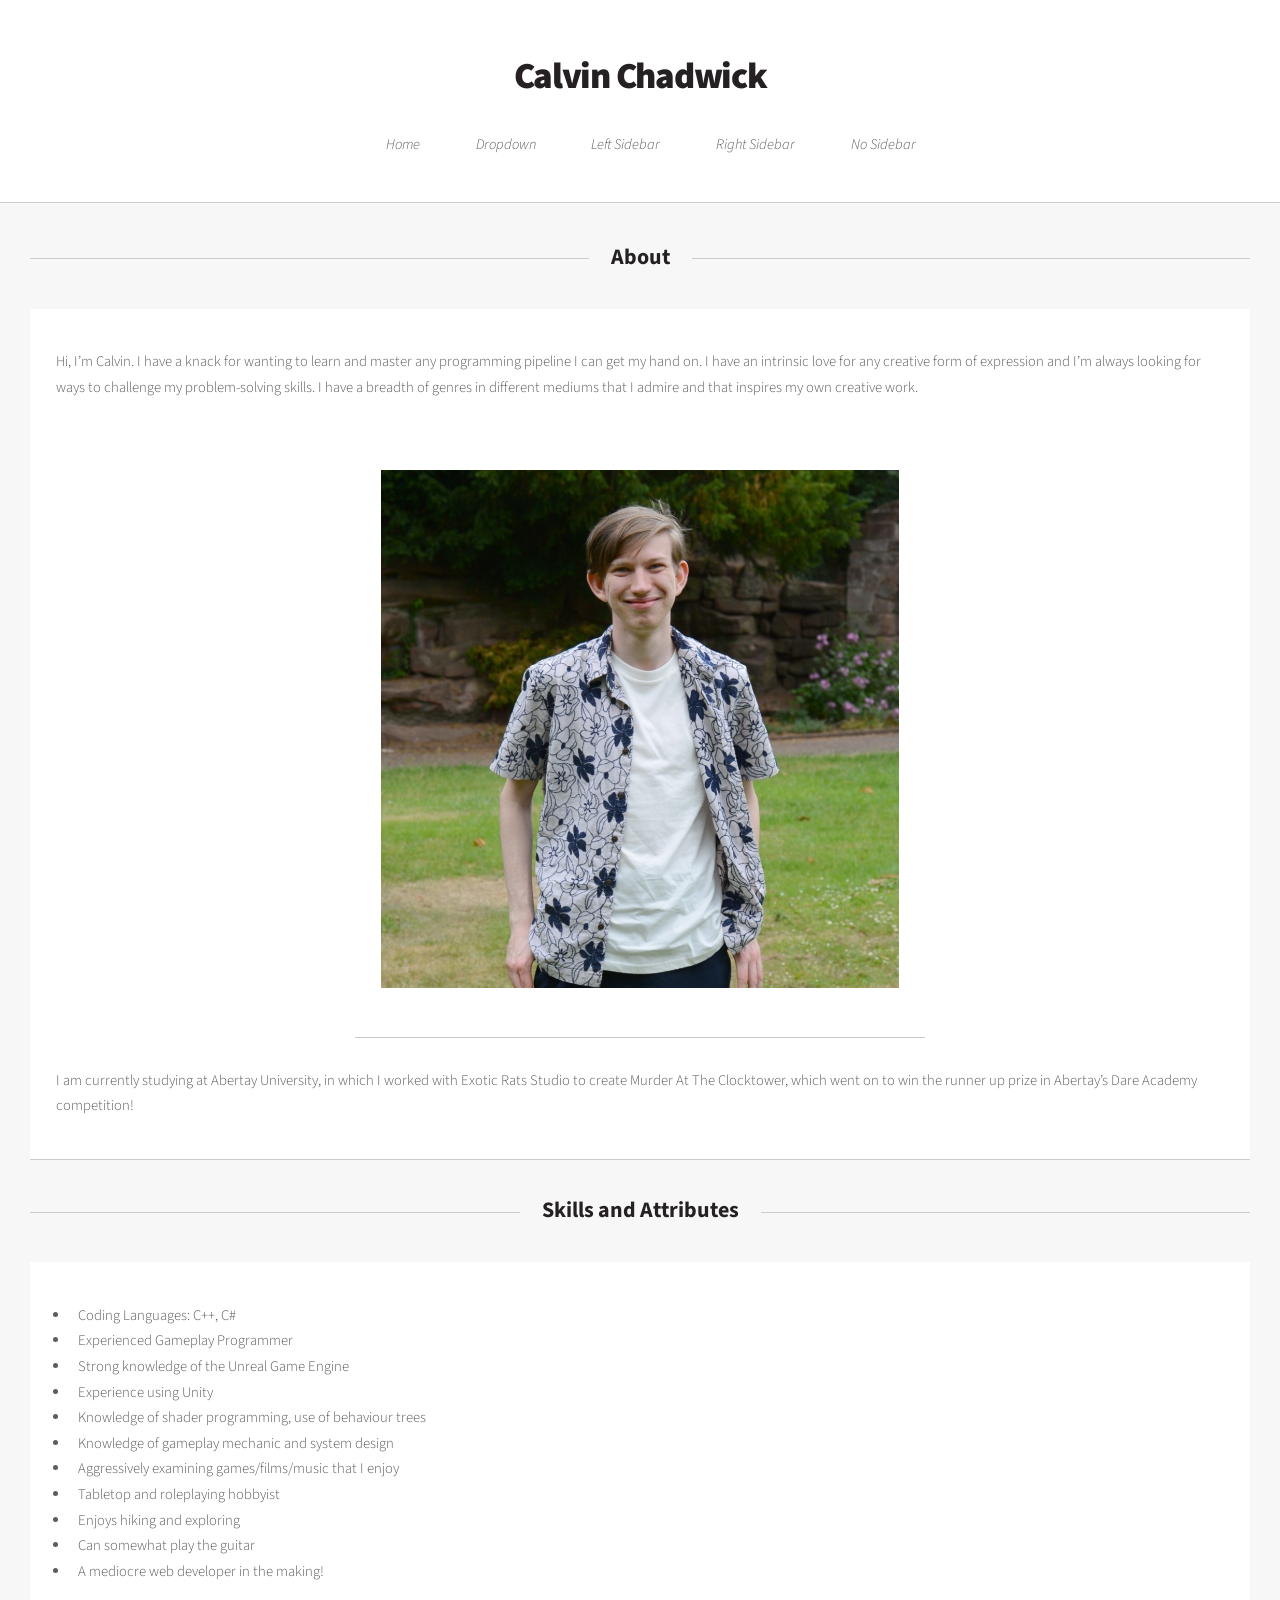
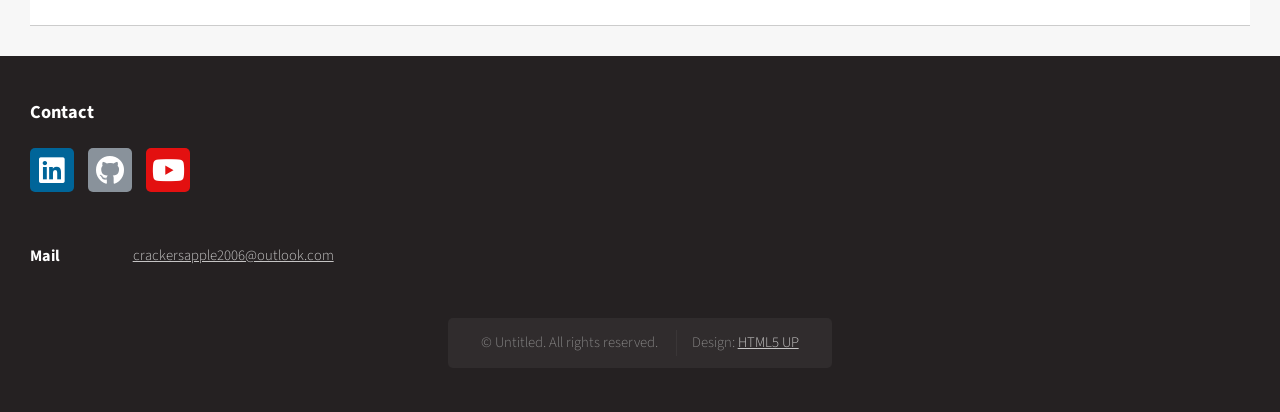
==== about.html @ 599f9194 "pls for the love of god commit the about page." ====
<!DOCTYPE HTML>
<!--
	Dopetrope by HTML5 UP
	html5up.net | @ajlkn
	Free for personal and commercial use under the CCA 3.0 license (html5up.net/license)
-->
<html>
	<head>
		<title>About - Calvin Chadwick</title>
		<meta charset="utf-8" />
		<meta name="viewport" content="width=device-width, initial-scale=1, user-scalable=no" />
		<link rel="stylesheet" href="ReadOnly-dopetrope/assets/css/main.css" />
	</head>
	<body class="no-sidebar is-preload">
		<div id="page-wrapper">

			<!-- Header -->
			<section id="header">

				<!-- Logo -->
				<h1><a href="index.html">Calvin Chadwick</a></h1>

				<!-- Nav -->
				<nav id="nav">
					<ul>
						<li><a href="index.html">Home</a></li>
						<li>
							<a href="#">Dropdown</a>
							<ul>
								<li><a href="#">Lorem ipsum dolor</a></li>
								<li><a href="#">Magna phasellus</a></li>
								<li><a href="#">Etiam dolore nisl</a></li>
								<li>
									<a href="#">Phasellus consequat</a>
									<ul>
										<li><a href="#">Magna phasellus</a></li>
										<li><a href="#">Etiam dolore nisl</a></li>
										<li><a href="#">Veroeros feugiat</a></li>
										<li><a href="#">Nisl sed aliquam</a></li>
										<li><a href="#">Dolore adipiscing</a></li>
									</ul>
								</li>
								<li><a href="#">Veroeros feugiat</a></li>
							</ul>
						</li>
						<li><a href="left-sidebar.html">Left Sidebar</a></li>
						<li><a href="right-sidebar.html">Right Sidebar</a></li>
						<li><a href="no-sidebar.html">No Sidebar</a></li>
					</ul>
				</nav>

			</section>

			<!-- Main -->
			<section id="main">
				<div class="container">

					<!-- Content -->
					<section>
						<header class="major">
							<h2>About</h2>
						</header>

						<article class="box post">

							<p>
								Hi, I’m Calvin. I have a knack for wanting to learn and master any programming pipeline I can get my hand on.
								I have an intrinsic love for any creative form of expression and I’m always looking for ways to challenge my
								problem-solving skills. I have a breadth of genres in different mediums that I admire and that inspires my own
								creative work.
							</p>

							<div class="row" style="display: flex; justify-content: center;">
								<div class="col-6 col-12-medium">
									<section class="box">
										<a class="image"><img src="images/me.jpeg" alt="" /></a>
									</section>
								</div>
							</div>

							<p>
								<!-- IDK HOW TO PROPERLY ADD PADDING -->
							</p>

							<p>
								I am currently studying at Abertay University, in which I worked with Exotic Rats Studio to create Murder At The Clocktower,
								which went on to win the runner up prize in Abertay’s Dare Academy competition!
							</p>
						</article>
					</section>

					<section>
						<header class="major">
							<h2>Skills and Attributes</h2>
						</header>

						<article class="box post">
							<ul>
								<li>Coding Languages: C++, C#</li>
								<li>Experienced Gameplay Programmer</li>
								<li>Strong knowledge of the Unreal Game Engine</li>
								<li>Experience using Unity</li>
								<li>Knowledge of shader programming, use of behaviour trees</li>
								<li>Knowledge of gameplay mechanic and system design</li>
								<li>Aggressively examining games/films/music that I enjoy</li>
								<li>Tabletop and roleplaying hobbyist</li>
								<li>Enjoys hiking and exploring</li>
								<li>Can somewhat play the guitar</li>
								<li>A mediocre web developer in the making!</li>
							</ul>
						</article>
					</section>

				</div>
			</section>

			<!-- Footer -->
			<section id="footer">
				<div class="container">
					<div class="row">
						<div class="col-4 col-12-medium">
							<section>
								<header>
									<h2>Contact</h2>
								</header>
								<ul class="social">
									<li><a class="icon brands fa-linkedin" href="https://www.linkedin.com/in/calvin-chadwick-539541433?utm_source=share_via&utm_content=profile&utm_medium=member_ios"><span class="label">LinkedIn</span></a></li>
									<li><a class="icon brands fa-github" href="https://github.com/CalvinJChad"><span class="label">GitHub</span></a></li>
									<li><a class="icon brands fa-youtube" href="https://www.youtube.com/@calvinchadwick9962"><span class="label">YouTube</span></a></li>
								</ul>
								<ul class="contact">
									<!--<li>
								<h3>Address</h3>
								<p>
									Untitled Incorporated<br />
									1234 Somewhere Road Suite<br />
									Nashville, TN 00000-0000
								</p>
							</li>-->
									<li>
										<h3>Mail</h3>
										<p><a href="mailto:crackersapple2006@outlook.com">crackersapple2006@outlook.com</a></p>
									</li>
									<!--<li>
								<h3>Phone</h3>
								<p>(800) 000-0000</p>
							</li>-->
								</ul>
							</section>
						</div>
						<div class="col-12">

							<!-- Copyright -->
							<div id="copyright">
								<ul class="links">
									<li>&copy; Untitled. All rights reserved.</li>
									<li>Design: <a href="http://html5up.net">HTML5 UP</a></li>
								</ul>
							</div>

						</div>
					</div>
				</div>
			</section>

		</div>

		<!-- Scripts -->
			<script src="ReadOnly-dopetrope/assets/js/jquery.min.js"></script>
			<script src="ReadOnly-dopetrope/assets/js/jquery.dropotron.min.js"></script>
			<script src="ReadOnly-dopetrope/assets/js/browser.min.js"></script>
			<script src="ReadOnly-dopetrope/assets/js/breakpoints.min.js"></script>
			<script src="ReadOnly-dopetrope/assets/js/util.js"></script>
			<script src="ReadOnly-dopetrope/assets/js/main.js"></script>

	</body>
</html>
---- ReadOnly-dopetrope/assets/css/main.css ----
@import url("fontawesome-all.min.css");
@import url("https://fonts.googleapis.com/css?family=Source+Sans+Pro:300,400,700,900,300italic");

/*
	Dopetrope by HTML5 UP
	html5up.net | @ajlkn
	Free for personal and commercial use under the CCA 3.0 license (html5up.net/license)
*/

html, body, div, span, applet, object,
iframe, h1, h2, h3, h4, h5, h6, p, blockquote,
pre, a, abbr, acronym, address, big, cite,
code, del, dfn, em, img, ins, kbd, q, s, samp,
small, strike, strong, sub, sup, tt, var, b,
u, i, center, dl, dt, dd, ol, ul, li, fieldset,
form, label, legend, table, caption, tbody,
tfoot, thead, tr, th, td, article, aside,
canvas, details, embed, figure, figcaption,
footer, header, hgroup, menu, nav, output, ruby,
section, summary, time, mark, audio, video {
	margin: 0;
	padding: 0;
	border: 0;
	font-size: 100%;
	font: inherit;
	vertical-align: baseline;}

article, aside, details, figcaption, figure,
footer, header, hgroup, menu, nav, section {
	display: block;}

body {
	line-height: 1;
}

ol, ul {
	list-style: none;
}

blockquote, q {
	quotes: none;
}

	blockquote:before, blockquote:after, q:before, q:after {
		content: '';
		content: none;
	}

table {
	border-collapse: collapse;
	border-spacing: 0;
}

body {
	-webkit-text-size-adjust: none;
}

mark {
	background-color: transparent;
	color: inherit;
}

input::-moz-focus-inner {
	border: 0;
	padding: 0;
}

input, select, textarea {
	-moz-appearance: none;
	-webkit-appearance: none;
	-ms-appearance: none;
	appearance: none;
}

/* Basic */

	html {
		box-sizing: border-box;
	}

	*, *:before, *:after {
		box-sizing: inherit;
	}

	body {
		background: #252122;
		background-image: url("images/bg02.png");
	}

		body.is-preload *, body.is-preload *:before, body.is-preload *:after {
			-moz-animation: none !important;
			-webkit-animation: none !important;
			-ms-animation: none !important;
			animation: none !important;
			-moz-transition: none !important;
			-webkit-transition: none !important;
			-ms-transition: none !important;
			transition: none !important;
		}

	body, input, textarea, select {
		font-family: 'Source Sans Pro';
		font-weight: 300;
		color: #5d5d5d;
		font-size: 14pt;
		line-height: 1.75em;
	}

	strong, b {
		color: #252122;
		font-weight: 400;
	}

	i, em {
		font-style: italic;
	}

	sub {
		position: relative;
		top: 0.5em;
		font-size: 0.8em;
	}

	sup {
		position: relative;
		top: -0.5em;
		font-size: 0.8em;
	}

	blockquote {
		border-left: solid 0.75em #dddddd;
		padding: 1em 0 1em 1.5em;
		font-style: italic;
	}

	h1, h2, h3, h4, h5, h6 {
		color: #252122;
		font-weight: 700;
	}

	h1 a, h2 a, h3 a, h4 a, h5 a, h6 a {
		color: inherit;
		text-decoration: none;
	}

	h2 {
		font-size: 1.5em;
	}

	h3 {
		font-size: 1.35em;
	}

	a {
		color: #d52349;
		text-decoration: underline;
	}

		a:hover {
			text-decoration: none;
		}

	br.clear {
		clear: both;
	}

	hr {
		border: 0;
		border-top: solid 1px #dddddd;
		height: 1px;
		margin: 2em 0 2em 0;
	}

	p, ul, ol, dl, table {
		margin-bottom: 2em;
	}

/* Container */

	.container {
		margin: 0 auto;
		max-width: 100%;
		width: 70em;
	}

		@media screen and (max-width: 1680px) {

			.container {
				width: 70em;
			}

		}

		@media screen and (max-width: 1280px) {

			.container {
				width: calc(100% - 60px);
			}

		}

		@media screen and (max-width: 980px) {

			.container {
				width: calc(100% - 80px);
			}

		}

		@media screen and (max-width: 736px) {

			.container {
				width: calc(100% - 40px);
			}

		}

/* Row */

	.row {
		display: flex;
		flex-wrap: wrap;
		box-sizing: border-box;
		align-items: stretch;
	}

		.row > * {
			box-sizing: border-box;
		}

		.row.gtr-uniform > * > :last-child {
			margin-bottom: 0;
		}

		.row.aln-left {
			justify-content: flex-start;
		}

		.row.aln-center {
			justify-content: center;
		}

		.row.aln-right {
			justify-content: flex-end;
		}

		.row.aln-top {
			align-items: flex-start;
		}

		.row.aln-middle {
			align-items: center;
		}

		.row.aln-bottom {
			align-items: flex-end;
		}

		.row > .imp {
			order: -1;
		}

		.row > .col-1 {
			width: 8.33333%;
		}

		.row > .off-1 {
			margin-left: 8.33333%;
		}

		.row > .col-2 {
			width: 16.66667%;
		}

		.row > .off-2 {
			margin-left: 16.66667%;
		}

		.row > .col-3 {
			width: 25%;
		}

		.row > .off-3 {
			margin-left: 25%;
		}

		.row > .col-4 {
			width: 33.33333%;
		}

		.row > .off-4 {
			margin-left: 33.33333%;
		}

		.row > .col-5 {
			width: 41.66667%;
		}

		.row > .off-5 {
			margin-left: 41.66667%;
		}

		.row > .col-6 {
			width: 50%;
		}

		.row > .off-6 {
			margin-left: 50%;
		}

		.row > .col-7 {
			width: 58.33333%;
		}

		.row > .off-7 {
			margin-left: 58.33333%;
		}

		.row > .col-8 {
			width: 66.66667%;
		}

		.row > .off-8 {
			margin-left: 66.66667%;
		}

		.row > .col-9 {
			width: 75%;
		}

		.row > .off-9 {
			margin-left: 75%;
		}

		.row > .col-10 {
			width: 83.33333%;
		}

		.row > .off-10 {
			margin-left: 83.33333%;
		}

		.row > .col-11 {
			width: 91.66667%;
		}

		.row > .off-11 {
			margin-left: 91.66667%;
		}

		.row > .col-12 {
			width: 100%;
		}

		.row > .off-12 {
			margin-left: 100%;
		}

		.row.gtr-0 {
			margin-top: 0px;
			margin-left: 0px;
		}

			.row.gtr-0 > * {
				padding: 0px 0 0 0px;
			}

			.row.gtr-0.gtr-uniform {
				margin-top: 0px;
			}

				.row.gtr-0.gtr-uniform > * {
					padding-top: 0px;
				}

		.row.gtr-25 {
			margin-top: -12.5px;
			margin-left: -12.5px;
		}

			.row.gtr-25 > * {
				padding: 12.5px 0 0 12.5px;
			}

			.row.gtr-25.gtr-uniform {
				margin-top: -12.5px;
			}

				.row.gtr-25.gtr-uniform > * {
					padding-top: 12.5px;
				}

		.row.gtr-50 {
			margin-top: -25px;
			margin-left: -25px;
		}

			.row.gtr-50 > * {
				padding: 25px 0 0 25px;
			}

			.row.gtr-50.gtr-uniform {
				margin-top: -25px;
			}

				.row.gtr-50.gtr-uniform > * {
					padding-top: 25px;
				}

		.row {
			margin-top: -50px;
			margin-left: -50px;
		}

			.row > * {
				padding: 50px 0 0 50px;
			}

			.row.gtr-uniform {
				margin-top: -50px;
			}

				.row.gtr-uniform > * {
					padding-top: 50px;
				}

		.row.gtr-150 {
			margin-top: -75px;
			margin-left: -75px;
		}

			.row.gtr-150 > * {
				padding: 75px 0 0 75px;
			}

			.row.gtr-150.gtr-uniform {
				margin-top: -75px;
			}

				.row.gtr-150.gtr-uniform > * {
					padding-top: 75px;
				}

		.row.gtr-200 {
			margin-top: -100px;
			margin-left: -100px;
		}

			.row.gtr-200 > * {
				padding: 100px 0 0 100px;
			}

			.row.gtr-200.gtr-uniform {
				margin-top: -100px;
			}

				.row.gtr-200.gtr-uniform > * {
					padding-top: 100px;
				}

		@media screen and (max-width: 1680px) {

			.row {
				display: flex;
				flex-wrap: wrap;
				box-sizing: border-box;
				align-items: stretch;
			}

				.row > * {
					box-sizing: border-box;
				}

				.row.gtr-uniform > * > :last-child {
					margin-bottom: 0;
				}

				.row.aln-left {
					justify-content: flex-start;
				}

				.row.aln-center {
					justify-content: center;
				}

				.row.aln-right {
					justify-content: flex-end;
				}

				.row.aln-top {
					align-items: flex-start;
				}

				.row.aln-middle {
					align-items: center;
				}

				.row.aln-bottom {
					align-items: flex-end;
				}

				.row > .imp-xlarge {
					order: -1;
				}

				.row > .col-1-xlarge {
					width: 8.33333%;
				}

				.row > .off-1-xlarge {
					margin-left: 8.33333%;
				}

				.row > .col-2-xlarge {
					width: 16.66667%;
				}

				.row > .off-2-xlarge {
					margin-left: 16.66667%;
				}

				.row > .col-3-xlarge {
					width: 25%;
				}

				.row > .off-3-xlarge {
					margin-left: 25%;
				}

				.row > .col-4-xlarge {
					width: 33.33333%;
				}

				.row > .off-4-xlarge {
					margin-left: 33.33333%;
				}

				.row > .col-5-xlarge {
					width: 41.66667%;
				}

				.row > .off-5-xlarge {
					margin-left: 41.66667%;
				}

				.row > .col-6-xlarge {
					width: 50%;
				}

				.row > .off-6-xlarge {
					margin-left: 50%;
				}

				.row > .col-7-xlarge {
					width: 58.33333%;
				}

				.row > .off-7-xlarge {
					margin-left: 58.33333%;
				}

				.row > .col-8-xlarge {
					width: 66.66667%;
				}

				.row > .off-8-xlarge {
					margin-left: 66.66667%;
				}

				.row > .col-9-xlarge {
					width: 75%;
				}

				.row > .off-9-xlarge {
					margin-left: 75%;
				}

				.row > .col-10-xlarge {
					width: 83.33333%;
				}

				.row > .off-10-xlarge {
					margin-left: 83.33333%;
				}

				.row > .col-11-xlarge {
					width: 91.66667%;
				}

				.row > .off-11-xlarge {
					margin-left: 91.66667%;
				}

				.row > .col-12-xlarge {
					width: 100%;
				}

				.row > .off-12-xlarge {
					margin-left: 100%;
				}

				.row.gtr-0 {
					margin-top: 0px;
					margin-left: 0px;
				}

					.row.gtr-0 > * {
						padding: 0px 0 0 0px;
					}

					.row.gtr-0.gtr-uniform {
						margin-top: 0px;
					}

						.row.gtr-0.gtr-uniform > * {
							padding-top: 0px;
						}

				.row.gtr-25 {
					margin-top: -12.5px;
					margin-left: -12.5px;
				}

					.row.gtr-25 > * {
						padding: 12.5px 0 0 12.5px;
					}

					.row.gtr-25.gtr-uniform {
						margin-top: -12.5px;
					}

						.row.gtr-25.gtr-uniform > * {
							padding-top: 12.5px;
						}

				.row.gtr-50 {
					margin-top: -25px;
					margin-left: -25px;
				}

					.row.gtr-50 > * {
						padding: 25px 0 0 25px;
					}

					.row.gtr-50.gtr-uniform {
						margin-top: -25px;
					}

						.row.gtr-50.gtr-uniform > * {
							padding-top: 25px;
						}

				.row {
					margin-top: -50px;
					margin-left: -50px;
				}

					.row > * {
						padding: 50px 0 0 50px;
					}

					.row.gtr-uniform {
						margin-top: -50px;
					}

						.row.gtr-uniform > * {
							padding-top: 50px;
						}

				.row.gtr-150 {
					margin-top: -75px;
					margin-left: -75px;
				}

					.row.gtr-150 > * {
						padding: 75px 0 0 75px;
					}

					.row.gtr-150.gtr-uniform {
						margin-top: -75px;
					}

						.row.gtr-150.gtr-uniform > * {
							padding-top: 75px;
						}

				.row.gtr-200 {
					margin-top: -100px;
					margin-left: -100px;
				}

					.row.gtr-200 > * {
						padding: 100px 0 0 100px;
					}

					.row.gtr-200.gtr-uniform {
						margin-top: -100px;
					}

						.row.gtr-200.gtr-uniform > * {
							padding-top: 100px;
						}

		}

		@media screen and (max-width: 1280px) {

			.row {
				display: flex;
				flex-wrap: wrap;
				box-sizing: border-box;
				align-items: stretch;
			}

				.row > * {
					box-sizing: border-box;
				}

				.row.gtr-uniform > * > :last-child {
					margin-bottom: 0;
				}

				.row.aln-left {
					justify-content: flex-start;
				}

				.row.aln-center {
					justify-content: center;
				}

				.row.aln-right {
					justify-content: flex-end;
				}

				.row.aln-top {
					align-items: flex-start;
				}

				.row.aln-middle {
					align-items: center;
				}

				.row.aln-bottom {
					align-items: flex-end;
				}

				.row > .imp-large {
					order: -1;
				}

				.row > .col-1-large {
					width: 8.33333%;
				}

				.row > .off-1-large {
					margin-left: 8.33333%;
				}

				.row > .col-2-large {
					width: 16.66667%;
				}

				.row > .off-2-large {
					margin-left: 16.66667%;
				}

				.row > .col-3-large {
					width: 25%;
				}

				.row > .off-3-large {
					margin-left: 25%;
				}

				.row > .col-4-large {
					width: 33.33333%;
				}

				.row > .off-4-large {
					margin-left: 33.33333%;
				}

				.row > .col-5-large {
					width: 41.66667%;
				}

				.row > .off-5-large {
					margin-left: 41.66667%;
				}

				.row > .col-6-large {
					width: 50%;
				}

				.row > .off-6-large {
					margin-left: 50%;
				}

				.row > .col-7-large {
					width: 58.33333%;
				}

				.row > .off-7-large {
					margin-left: 58.33333%;
				}

				.row > .col-8-large {
					width: 66.66667%;
				}

				.row > .off-8-large {
					margin-left: 66.66667%;
				}

				.row > .col-9-large {
					width: 75%;
				}

				.row > .off-9-large {
					margin-left: 75%;
				}

				.row > .col-10-large {
					width: 83.33333%;
				}

				.row > .off-10-large {
					margin-left: 83.33333%;
				}

				.row > .col-11-large {
					width: 91.66667%;
				}

				.row > .off-11-large {
					margin-left: 91.66667%;
				}

				.row > .col-12-large {
					width: 100%;
				}

				.row > .off-12-large {
					margin-left: 100%;
				}

				.row.gtr-0 {
					margin-top: 0px;
					margin-left: 0px;
				}

					.row.gtr-0 > * {
						padding: 0px 0 0 0px;
					}

					.row.gtr-0.gtr-uniform {
						margin-top: 0px;
					}

						.row.gtr-0.gtr-uniform > * {
							padding-top: 0px;
						}

				.row.gtr-25 {
					margin-top: -7.5px;
					margin-left: -7.5px;
				}

					.row.gtr-25 > * {
						padding: 7.5px 0 0 7.5px;
					}

					.row.gtr-25.gtr-uniform {
						margin-top: -7.5px;
					}

						.row.gtr-25.gtr-uniform > * {
							padding-top: 7.5px;
						}

				.row.gtr-50 {
					margin-top: -15px;
					margin-left: -15px;
				}

					.row.gtr-50 > * {
						padding: 15px 0 0 15px;
					}

					.row.gtr-50.gtr-uniform {
						margin-top: -15px;
					}

						.row.gtr-50.gtr-uniform > * {
							padding-top: 15px;
						}

				.row {
					margin-top: -30px;
					margin-left: -30px;
				}

					.row > * {
						padding: 30px 0 0 30px;
					}

					.row.gtr-uniform {
						margin-top: -30px;
					}

						.row.gtr-uniform > * {
							padding-top: 30px;
						}

				.row.gtr-150 {
					margin-top: -45px;
					margin-left: -45px;
				}

					.row.gtr-150 > * {
						padding: 45px 0 0 45px;
					}

					.row.gtr-150.gtr-uniform {
						margin-top: -45px;
					}

						.row.gtr-150.gtr-uniform > * {
							padding-top: 45px;
						}

				.row.gtr-200 {
					margin-top: -60px;
					margin-left: -60px;
				}

					.row.gtr-200 > * {
						padding: 60px 0 0 60px;
					}

					.row.gtr-200.gtr-uniform {
						margin-top: -60px;
					}

						.row.gtr-200.gtr-uniform > * {
							padding-top: 60px;
						}

		}

		@media screen and (max-width: 980px) {

			.row {
				display: flex;
				flex-wrap: wrap;
				box-sizing: border-box;
				align-items: stretch;
			}

				.row > * {
					box-sizing: border-box;
				}

				.row.gtr-uniform > * > :last-child {
					margin-bottom: 0;
				}

				.row.aln-left {
					justify-content: flex-start;
				}

				.row.aln-center {
					justify-content: center;
				}

				.row.aln-right {
					justify-content: flex-end;
				}

				.row.aln-top {
					align-items: flex-start;
				}

				.row.aln-middle {
					align-items: center;
				}

				.row.aln-bottom {
					align-items: flex-end;
				}

				.row > .imp-medium {
					order: -1;
				}

				.row > .col-1-medium {
					width: 8.33333%;
				}

				.row > .off-1-medium {
					margin-left: 8.33333%;
				}

				.row > .col-2-medium {
					width: 16.66667%;
				}

				.row > .off-2-medium {
					margin-left: 16.66667%;
				}

				.row > .col-3-medium {
					width: 25%;
				}

				.row > .off-3-medium {
					margin-left: 25%;
				}

				.row > .col-4-medium {
					width: 33.33333%;
				}

				.row > .off-4-medium {
					margin-left: 33.33333%;
				}

				.row > .col-5-medium {
					width: 41.66667%;
				}

				.row > .off-5-medium {
					margin-left: 41.66667%;
				}

				.row > .col-6-medium {
					width: 50%;
				}

				.row > .off-6-medium {
					margin-left: 50%;
				}

				.row > .col-7-medium {
					width: 58.33333%;
				}

				.row > .off-7-medium {
					margin-left: 58.33333%;
				}

				.row > .col-8-medium {
					width: 66.66667%;
				}

				.row > .off-8-medium {
					margin-left: 66.66667%;
				}

				.row > .col-9-medium {
					width: 75%;
				}

				.row > .off-9-medium {
					margin-left: 75%;
				}

				.row > .col-10-medium {
					width: 83.33333%;
				}

				.row > .off-10-medium {
					margin-left: 83.33333%;
				}

				.row > .col-11-medium {
					width: 91.66667%;
				}

				.row > .off-11-medium {
					margin-left: 91.66667%;
				}

				.row > .col-12-medium {
					width: 100%;
				}

				.row > .off-12-medium {
					margin-left: 100%;
				}

				.row.gtr-0 {
					margin-top: 0px;
					margin-left: 0px;
				}

					.row.gtr-0 > * {
						padding: 0px 0 0 0px;
					}

					.row.gtr-0.gtr-uniform {
						margin-top: 0px;
					}

						.row.gtr-0.gtr-uniform > * {
							padding-top: 0px;
						}

				.row.gtr-25 {
					margin-top: -10px;
					margin-left: -10px;
				}

					.row.gtr-25 > * {
						padding: 10px 0 0 10px;
					}

					.row.gtr-25.gtr-uniform {
						margin-top: -10px;
					}

						.row.gtr-25.gtr-uniform > * {
							padding-top: 10px;
						}

				.row.gtr-50 {
					margin-top: -20px;
					margin-left: -20px;
				}

					.row.gtr-50 > * {
						padding: 20px 0 0 20px;
					}

					.row.gtr-50.gtr-uniform {
						margin-top: -20px;
					}

						.row.gtr-50.gtr-uniform > * {
							padding-top: 20px;
						}

				.row {
					margin-top: -40px;
					margin-left: -40px;
				}

					.row > * {
						padding: 40px 0 0 40px;
					}

					.row.gtr-uniform {
						margin-top: -40px;
					}

						.row.gtr-uniform > * {
							padding-top: 40px;
						}

				.row.gtr-150 {
					margin-top: -60px;
					margin-left: -60px;
				}

					.row.gtr-150 > * {
						padding: 60px 0 0 60px;
					}

					.row.gtr-150.gtr-uniform {
						margin-top: -60px;
					}

						.row.gtr-150.gtr-uniform > * {
							padding-top: 60px;
						}

				.row.gtr-200 {
					margin-top: -80px;
					margin-left: -80px;
				}

					.row.gtr-200 > * {
						padding: 80px 0 0 80px;
					}

					.row.gtr-200.gtr-uniform {
						margin-top: -80px;
					}

						.row.gtr-200.gtr-uniform > * {
							padding-top: 80px;
						}

		}

		@media screen and (max-width: 736px) {

			.row {
				display: flex;
				flex-wrap: wrap;
				box-sizing: border-box;
				align-items: stretch;
			}

				.row > * {
					box-sizing: border-box;
				}

				.row.gtr-uniform > * > :last-child {
					margin-bottom: 0;
				}

				.row.aln-left {
					justify-content: flex-start;
				}

				.row.aln-center {
					justify-content: center;
				}

				.row.aln-right {
					justify-content: flex-end;
				}

				.row.aln-top {
					align-items: flex-start;
				}

				.row.aln-middle {
					align-items: center;
				}

				.row.aln-bottom {
					align-items: flex-end;
				}

				.row > .imp-small {
					order: -1;
				}

				.row > .col-1-small {
					width: 8.33333%;
				}

				.row > .off-1-small {
					margin-left: 8.33333%;
				}

				.row > .col-2-small {
					width: 16.66667%;
				}

				.row > .off-2-small {
					margin-left: 16.66667%;
				}

				.row > .col-3-small {
					width: 25%;
				}

				.row > .off-3-small {
					margin-left: 25%;
				}

				.row > .col-4-small {
					width: 33.33333%;
				}

				.row > .off-4-small {
					margin-left: 33.33333%;
				}

				.row > .col-5-small {
					width: 41.66667%;
				}

				.row > .off-5-small {
					margin-left: 41.66667%;
				}

				.row > .col-6-small {
					width: 50%;
				}

				.row > .off-6-small {
					margin-left: 50%;
				}

				.row > .col-7-small {
					width: 58.33333%;
				}

				.row > .off-7-small {
					margin-left: 58.33333%;
				}

				.row > .col-8-small {
					width: 66.66667%;
				}

				.row > .off-8-small {
					margin-left: 66.66667%;
				}

				.row > .col-9-small {
					width: 75%;
				}

				.row > .off-9-small {
					margin-left: 75%;
				}

				.row > .col-10-small {
					width: 83.33333%;
				}

				.row > .off-10-small {
					margin-left: 83.33333%;
				}

				.row > .col-11-small {
					width: 91.66667%;
				}

				.row > .off-11-small {
					margin-left: 91.66667%;
				}

				.row > .col-12-small {
					width: 100%;
				}

				.row > .off-12-small {
					margin-left: 100%;
				}

				.row.gtr-0 {
					margin-top: 0px;
					margin-left: 0px;
				}

					.row.gtr-0 > * {
						padding: 0px 0 0 0px;
					}

					.row.gtr-0.gtr-uniform {
						margin-top: 0px;
					}

						.row.gtr-0.gtr-uniform > * {
							padding-top: 0px;
						}

				.row.gtr-25 {
					margin-top: -5px;
					margin-left: -5px;
				}

					.row.gtr-25 > * {
						padding: 5px 0 0 5px;
					}

					.row.gtr-25.gtr-uniform {
						margin-top: -5px;
					}

						.row.gtr-25.gtr-uniform > * {
							padding-top: 5px;
						}

				.row.gtr-50 {
					margin-top: -10px;
					margin-left: -10px;
				}

					.row.gtr-50 > * {
						padding: 10px 0 0 10px;
					}

					.row.gtr-50.gtr-uniform {
						margin-top: -10px;
					}

						.row.gtr-50.gtr-uniform > * {
							padding-top: 10px;
						}

				.row {
					margin-top: -20px;
					margin-left: -20px;
				}

					.row > * {
						padding: 20px 0 0 20px;
					}

					.row.gtr-uniform {
						margin-top: -20px;
					}

						.row.gtr-uniform > * {
							padding-top: 20px;
						}

				.row.gtr-150 {
					margin-top: -30px;
					margin-left: -30px;
				}

					.row.gtr-150 > * {
						padding: 30px 0 0 30px;
					}

					.row.gtr-150.gtr-uniform {
						margin-top: -30px;
					}

						.row.gtr-150.gtr-uniform > * {
							padding-top: 30px;
						}

				.row.gtr-200 {
					margin-top: -40px;
					margin-left: -40px;
				}

					.row.gtr-200 > * {
						padding: 40px 0 0 40px;
					}

					.row.gtr-200.gtr-uniform {
						margin-top: -40px;
					}

						.row.gtr-200.gtr-uniform > * {
							padding-top: 40px;
						}

		}

/* Form */

	form label {
		display: block;
		color: #252122;
		font-weight: 400;
		margin: 0 0 0.5em 0;
	}

	form input[type=text],
	form input[type=email],
	form input[type=password],
	form select,
	form textarea {
		-webkit-appearance: none;
		display: block;
		border: 0;
		padding: 0.75em 1em;
		font-size: 1em;
		border-radius: 5px;
		border: solid 1px #dddddd;
		background: #fff;
		width: 100%;
	}

		form input[type=text]:focus,
		form input[type=email]:focus,
		form input[type=password]:focus,
		form select:focus,
		form textarea:focus {
			box-shadow: inset 0px 0px 1px 1px #43bff0;
		}

	form textarea {
		height: 15em;
	}

	form ::-webkit-input-placeholder {
		color: #555 !important;
	}

	form :-moz-placeholder {
		color: #555 !important;
	}

	form ::-moz-placeholder {
		color: #555 !important;
	}

	form :-ms-input-placeholder {
		color: #555 !important;
	}

	form ::-moz-focus-inner {
		border: 0;
	}

/* Tables */

	table {
		width: 100%;
	}

		table tr {
			border-top: solid 1px #dddddd;
		}

			table tr:first-child {
				border-top: 0;
			}

		table td {
			padding: 0.5em 1em 0.5em 1em;
		}

		table th {
			text-align: left;
			padding: 0.5em 1em 0.5em 1em;
			font-weight: 700;
			margin: 0 0 1em 0;
		}

		table thead {
			border-bottom: solid 2px #dddddd;
		}

/* Section/Article */

	section, article {
		margin-bottom: 2.5em;
	}

		section > :last-child, section:last-child, article > :last-child, article:last-child {
			margin-bottom: 0;
		}

	header {
		margin: 0 0 1.5em 0;
	}

		header > p {
			display: block;
			font-style: italic;
			margin: 0.5em 0 0 0;
			padding-bottom: 0.5em;
		}

		header.major {
			position: relative;
			text-align: center;
			border-top: solid 1px #ccc;
			top: 1em;
			margin: 0 0 3em 0;
		}

			header.major h2 {
				background: #fff;
				position: relative;
				top: -0.65em;
				display: inline;
				margin: 0;
				padding: 0 1em 0 1em;
			}

	footer {
		margin: 2.25em 0 0 0;
	}

/* Box */

	.box {
		background: #ffffff;
		border-bottom: solid 1px #ccc;
		padding: 2.75em 1.75em 2.75em 1.75em;
	}

		.box .image.featured {
			position: relative;
			width: auto;
			left: 1.75em;
			top: 1.75em;
			margin: -4.5em 0 4.25em -3.5em;
		}

		.box.post header {
			padding-top: 1em;
			margin: 0 0 2em 0;
		}

		.box.post h2 {
			font-size: 2.5em;
			letter-spacing: -0.015em;
		}

		.box.post header > p {
			margin-top: 1.25em;
			font-size: 1.25em;
		}

		.box footer ul.actions {
			margin-bottom: 0;
		}

/* Button */

	input[type="button"],
	input[type="submit"],
	input[type="reset"],
	button,
	.button {
		-webkit-appearance: none;
		display: inline-block;
		text-decoration: none;
		cursor: pointer;
		border: 0;
		border-radius: 5px;
		background: #d52349;
		color: #fff !important;
		font-weight: 700;
		outline: 0;
		font-size: 1.1em;
		padding: 0.65em 1.5em 0.65em 1.5em;
		text-align: center;
		-moz-transition: background-color .25s ease-in-out;
		-webkit-transition: background-color .25s ease-in-out;
		-ms-transition: background-color .25s ease-in-out;
		transition: background-color .25s ease-in-out;
	}

		input[type="button"]:hover,
		input[type="submit"]:hover,
		input[type="reset"]:hover,
		button:hover,
		.button:hover {
			background: #e53359;
		}

		input[type="button"]:active,
		input[type="submit"]:active,
		input[type="reset"]:active,
		button:active,
		.button:active {
			background: #c51349;
		}

		input[type="button"].alt,
		input[type="submit"].alt,
		input[type="reset"].alt,
		button.alt,
		.button.alt {
			background: #252122;
		}

			input[type="button"].alt:hover,
			input[type="submit"].alt:hover,
			input[type="reset"].alt:hover,
			button.alt:hover,
			.button.alt:hover {
				background: #353132;
			}

			input[type="button"].alt:active,
			input[type="submit"].alt:active,
			input[type="reset"].alt:active,
			button.alt:active,
			.button.alt:active {
				background: #151112;
			}

		input[type="button"].icon:before,
		input[type="submit"].icon:before,
		input[type="reset"].icon:before,
		button.icon:before,
		.button.icon:before {
			opacity: 0.35;
			position: relative;
			top: 0.05em;
			margin-right: 0.75em;
		}

		input[type="button"].large,
		input[type="submit"].large,
		input[type="reset"].large,
		button.large,
		.button.large {
			font-size: 1.5em;
			padding: 0.75em 1.5em 0.75em 1.5em;
		}

/* Image */

	.image {
		display: inline-block;
		outline: 0;
	}

		.image img {
			display: block;
			width: 100%;
		}

		.image.centered {
			display: block;
			margin: 0 0 2em 0;
		}

			.image.centered img {
				margin: 0 auto;
				width: auto;
			}

		.image.featured {
			display: block;
			width: 100%;
			margin: 0 0 2em 0;
		}

		.image.left {
			float: left;
			margin: 0 2em 2em 0;
		}

		/* Adding Extra Profile Image Type */

		.image.fit {
			display: block;
			margin: 0 0 2em 0;
			width: 100%;
		}

		/* Custom Circle Profile Image */
		.image.profile-circle {
			width: 300px;
			height: 300px;
			margin: 0 auto;
			border-radius: 50%;
			overflow: hidden;
			display: block;
			box-shadow: 0 0 0 5px rgb(0, 0, 0);
		}

		.image.profile-circle img {
			width: 100%;
			height: 100%;
			object-fit: cover;
			object-position: center center; /* Adjust the second value (e.g. 25% or 75%) to move the image up or down */
		}

/* List */

	ul {
		list-style: disc;
		padding-left: 1em;
	}

		ul li {
			padding-left: 0.5em;
		}

	ol {
		list-style: decimal;
		padding-left: 1.25em;
	}

		ol li {
			padding-left: 0.25em;
		}

/* Actions */

	ul.actions {
		list-style: none;
		padding-left: 0;
	}

		ul.actions li {
			display: inline-block;
			margin-left: 1em;
			padding-left: 0;
		}

			ul.actions li:first-child {
				margin-left: 0;
			}

/* Links */

	ul.links {
		list-style: none;
		padding-left: 0;
	}

		ul.links li {
			display: inline-block;
			border-left: solid 1px rgba(255, 255, 255, 0.05);
			padding: 0 0 0 1em;
			margin: 0 0 0 1em;
		}

			ul.links li:first-child {
				border-left: 0;
				padding-left: 0;
				margin-left: 0;
			}

/* Contact */

	ul.contact {
		list-style: none;
		padding-left: 0;
	}

		ul.contact li {
			position: relative;
			border-top: solid 1px #ddd;
			padding: 1.3em 0 1.3em 7em;
		}

			ul.contact li h3 {
				position: absolute;
				left: 0;
				top: 1.3em;
				font-size: 1.1em;
			}

			ul.contact li p {
				margin: 0;
			}

			ul.contact li:first-child {
				padding-top: 0;
				border-top: 0;
			}

				ul.contact li:first-child h3 {
					top: 0;
				}

/* Dates */

	ul.dates {
		list-style: none;
		padding-left: 0;
	}

		ul.dates li {
			position: relative;
			border-top: solid 1px #ddd;
			padding: 1.3em 0 1.3em 6.75em;
		}

		ul.dates .date {
			display: block;
			position: absolute;
			left: 0;
			top: 1.3em;
			background-color: #d52349;
			height: 3.5em;
			text-align: center;
			color: #fff;
			line-height: 1em;
			border-top-left-radius: 5px;
			border-bottom-left-radius: 5px;
			padding: 0.5em 0.75em 0 1em;
		}

			ul.dates .date:after {
				content: '';
				position: absolute;
				bottom: 0;
				right: -1.2em;
				border-left: solid 1.25em #d52349;
				border-top: solid 1.8em transparent;
				border-bottom: solid 1.8em transparent;
			}

			ul.dates .date strong {
				display: block;
				font-size: 1.75em;
				padding-top: 0.15em;
			}

		ul.dates h3 {
			font-size: 1.1em;
		}

		ul.dates p {
			margin: 0;
		}

		ul.dates li:first-child {
			border-top: 0;
			padding-top: 0;
		}

			ul.dates li:first-child .date {
				top: 0;
			}

/* Divided */

	ul.divided {
		list-style: none;
		padding-left: 0;
	}

		ul.divided li {
			border-top: solid 1px #ddd;
			padding: 1em 0 1em 0;
		}

			ul.divided li:first-child {
				border-top: 0;
				padding-top: 0;
			}

/* Social */

	ul.social {
		list-style: none;
		padding-left: 0;
		overflow: hidden;
		cursor: default;
		margin: 0 0 3.25em 0;
	}

		ul.social li {
			display: inline-block;
			padding-left: 0;
			margin-left: 0.75em;
		}

			ul.social li:first-child {
				margin-left: 0;
			}

			ul.social li a {
				display: inline-block;
				width: 3em;
				height: 3em;
				text-align: center;
				border-radius: 5px;
				background: #888;
				-moz-transition: background-color .25s ease-in-out;
				-webkit-transition: background-color .25s ease-in-out;
				-ms-transition: background-color .25s ease-in-out;
				transition: background-color .25s ease-in-out;
			}

				ul.social li a:before {
					color: #fff;
					font-size: 2em;
					line-height: 1.5em;
				}

				ul.social li a.fa-facebook {
					background: #3c5a98;
				}

					ul.social li a.fa-facebook:hover {
						background: #4c6aa8;
					}

				ul.social li a.fa-twitter {
					background: #2daae4;
				}

					ul.social li a.fa-twitter:hover {
						background: #3dbaf4;
					}

				ul.social li a.fa-dribbble {
					background: #c4376b;
				}

					ul.social li a.fa-dribbble:hover {
						background: #d4477b;
					}

				ul.social li a.fa-linkedin {
					background: #006599;
				}

					ul.social li a.fa-linkedin:hover {
						background: #1075a9;
					}

				ul.social li a.fa-tumblr {
					background: #2b4661;
				}

					ul.social li a.fa-tumblr:hover {
						background: #3b5671;
					}

				ul.social li a.fa-google-plus {
					background: #da2713;
				}

					ul.social li a.fa-google-plus:hover {
						background: #ea3723;
					}

				/* Added my own */

				ul.social li a.fa-github {
					background: #89929b;
				}

					ul.social li a.fa-github:hover {
						background: #c6cdd5;
					}

				ul.social li a.fa-youtube {
					background: #e31010;
				}

					ul.social li a.fa-youtube:hover {
						background: #b2b2b2;
					}

/* Icons */

	.icon {
		text-decoration: none;
		position: relative;
		text-decoration: none;
	}

		.icon:before {
			-moz-osx-font-smoothing: grayscale;
			-webkit-font-smoothing: antialiased;
			display: inline-block;
			font-style: normal;
			font-variant: normal;
			text-rendering: auto;
			line-height: 1;
			text-transform: none !important;
			font-family: 'Font Awesome 5 Free';
			font-weight: 400;
		}

		.icon.solid:before {
			font-weight: 900;
		}

		.icon.brands:before {
			font-family: 'Font Awesome 5 Brands';
		}

		.icon:before {
			line-height: inherit;
		}

		.icon > .label {
			display: none;
		}

		.icon.featured {
			position: relative;
			display: inline-block;
			background-color: #d52349;
			width: 9em;
			padding: 1.75em 0 0.75em 0;
			border-top-left-radius: 5px;
			border-top-right-radius: 5px;
			margin: 0 0 4.5em 0;
			cursor: default;
		}

			.icon.featured:before {
				font-size: 4.5em;
				line-height: 1em;
				color: #fff;
			}

			.icon.featured:after {
				content: '';
				position: absolute;
				bottom: -1.95em;
				left: 0;
				border-top: solid 2em #d52349;
				border-left: solid 4.5em transparent;
				border-right: solid 4.5em transparent;
			}

			.icon.featured.alt {
				background-color: #252122;
			}

				.icon.featured.alt:after {
					border-top-color: #252122;
				}

			.icon.featured.alt2 {
				background-color: #827a7c;
			}

				.icon.featured.alt2:after {
					border-top-color: #827a7c;
				}

/* Page Wrapper */

	#page-wrapper > section {
		margin-bottom: 0;
	}

/* Header */

	#header {
		position: relative;
		background: #ffffff;
		border-bottom: solid 1px #ccc;
		padding: 5em 0 4em 0;
		text-align: center;
	}

		#header h1 {
			color: #252122;
			font-weight: 900;
			font-size: 2.5em;
			letter-spacing: -0.035em;
			line-height: 1;
		}

/* Nav */

	#nav {
		margin: 2.5em 0 0 0;
	}

		#nav > ul {
			margin: 0;
		}

			#nav > ul > li {
				display: inline-block;
				font-style: italic;
				margin: 0 0.35em 0 0.35em;
			}

				#nav > ul > li > ul {
					display: none;
				}

				#nav > ul > li > a {
					border-radius: 5px;
					color: #5d5d5d;
					text-decoration: none;
					padding: 0.6em 1.2em 0.6em 1.2em;
					-moz-transition: background-color .25s ease-in-out;
					-webkit-transition: background-color .25s ease-in-out;
					-ms-transition: background-color .25s ease-in-out;
					transition: background-color .25s ease-in-out;
					outline: 0;
				}

				#nav > ul > li:hover > a, #nav > ul > li.active > a {
					background: #f3f3f3;
				}

				#nav > ul > li.current > a {
					background: #d52349;
					color: #fff !important;
					font-weight: 700;
				}

	.dropotron {
		border-radius: 5px;
		background-color: #252122;
		background-color: rgba(34, 30, 31, 0.98);
		padding: 1.25em 1.5em 1.25em 1.5em;
		font-style: italic;
		min-width: 13em;
		box-shadow: 0px 8px 15px 0px rgba(0, 0, 0, 0.5);
		text-align: left;
		margin-top: -1.25em;
		margin-left: -1px;
		list-style: none;
	}

		.dropotron a, .dropotron span {
			color: #aaa;
			text-decoration: none;
			-moz-transition: color .25s ease-in-out;
			-webkit-transition: color .25s ease-in-out;
			-ms-transition: color .25s ease-in-out;
			transition: color .25s ease-in-out;
		}

		.dropotron li {
			padding: 0.25em 0 0.25em 0;
		}

			.dropotron li:hover > a, .dropotron li:hover > span {
				color: #fff;
			}

		.dropotron.level-0 {
			margin-top: 2em;
		}

			.dropotron.level-0:before {
				content: '';
				display: block;
				position: absolute;
				left: 50%;
				margin-left: -10px;
				top: -9px;
				border-left: solid 10px transparent;
				border-right: solid 10px transparent;
				border-bottom: solid 10px #252122;
				border-bottom-color: rgba(34, 30, 31, 0.98);
			}

/* Banner */

	#banner {
		background: #CCE8F4 url("../../images/pic01.jpg");
		background-position: center center;
		background-size: auto 100%;
		background-repeat: no-repeat;
		text-align: center;
		position: relative;
		padding: 8em 0;
		margin: 4em 0 0 0;
	}

		#banner header {
			background-color: rgba(34, 30, 31, 0.98);
			display: inline-block;
			padding: 2.5em 5em;
			border-radius: 5px;
		}

			#banner header h2 {
				color: #fff;
				font-weight: 700;
				font-size: 2.5em;
				margin: 0 0 0.65em 0;
			}

			#banner header p {
				color: #d52349;
				padding: 0;
				font-style: normal;
				margin: 0;
				font-size: 1.5em;
			}

/* Intro */

	#intro {
		text-align: center;
		overflow: hidden;

		padding-top: 70px;
		/*padding-bottom: 70px;*/
	}

		#intro section {
			margin: 3em 0;
			padding: 2.5em 0;
		}

		#intro h2 {
			font-size: 1.75em;
		}

		#intro p {
			margin: 0;
		}

		#intro .middle {
			position: relative;
			z-index: 1;
		}

			#intro .middle:before {
				content: '';
				width: 32px;
				height: 100%;
				position: absolute;
				left: -24px;
				top: 0;
				display: block;
				z-index: -1;
				box-shadow: 32px 0 0 0 #fff, 0 -32px 0 0 #fff, 0 32px 0 0 #fff, 32px 32px 0 0 #fff, 32px -32px 0 0 #fff, 0 0 32px 0 rgba(0, 0, 0, 0.15);
			}

			#intro .middle:after {
				content: '';
				width: 32px;
				height: 100%;
				position: absolute;
				right: -24px;
				top: 0;
				display: block;
				z-index: -1;
				box-shadow: -32px 0 0 0 #fff, 0 -32px 0 0 #fff, 0 32px 0 0 #fff, -32px 32px 0 0 #fff, -32px -32px 0 0 #fff, 0 0 32px 0 rgba(0, 0, 0, 0.15);
			}

		#intro .button {
			min-width: 12em;
		}

		#intro footer {
			margin: 0;

			padding-top: 70px;
			/*padding-bottom: 70px;*/
		}

/* Main */

	#main {
		position: relative;
		background: #f7f7f7 url("images/bg02.png");
		padding: 4em 0 4em 0;
	}

		#main:before {
			content: '';
			position: absolute;
			top: 0;
			left: 0;
			width: 100%;
			background: url("images/bg01.png");
			background-size: 100% 100%;
			z-index: 0;
			opacity: 0.1;
		}

		#main .major h2 {
			background: #f7f7f7 url("images/bg02.png");
		}

/* Footer */

	#footer {
		position: relative;
		color: #858484;
		padding: 4em 0;
	}

		#footer:before {
			content: '';
			position: absolute;
			top: 0;
			left: 0;
			width: 100%;
			background: url("images/bg01.png");
			background-size: 100% 100%;
			z-index: 0;
			opacity: 0.5;
		}

		#footer a {
			color: #c5c4c4;
		}

		#footer h2, #footer h3, #footer h4, #footer h5, #footer h6, #footer strong, #footer b {
			color: #fff;
		}

			#footer h2 a, #footer h3 a, #footer h4 a, #footer h5 a, #footer h6 a, #footer strong a, #footer b a {
				color: inherit;
			}

		#footer ul.contact li,
		#footer ul.dates li,
		#footer ul.divided li {
			border-top-color: #353434;
			border-top-color: rgba(255, 255, 255, 0.05);
		}

		#footer header {
			margin: 0 0 3em 0;
		}

			#footer header h2 {
				font-size: 1.75em;
			}

/* Copyright */

	#copyright {
		text-align: center;
		margin: 3em 0 2em 0;
	}

		#copyright ul.links {
			display: inline-block;
			background: #2C2929;
			background: rgba(255, 255, 255, 0.05);
			border-radius: 5px;
			margin: 0;
			padding: 0.85em 2.25em 0.85em 2.25em;
		}

/* XLarge */

	@media screen and (max-width: 1680px) {

		/* Basic */

			body, input, textarea, select {
				font-size: 12pt;
			}

	}

/* Large */

	@media screen and (max-width: 1280px) {

		/* Basic */

			body, input, textarea, select {
				font-size: 11pt;
			}

		/* Section/Article */

			header.major {
				margin: 0.75em 0 2.5em 0;
			}

				header.major h2 {
					padding: 0 1em 0 1em;
				}

		/* Social */

			ul.social li {
				margin: 0 0 0.25em 0.75em;
			}

		/* Header */

			#header {
				padding: 4em 0 3em 0;
			}

		/* Banner */

			#banner {
				padding: 6em 0;
				margin: 3em 0 0 0;
			}

		/* Intro */

			#intro {
				padding: 0;
			}

				#intro section {
					padding: 1em 2em;
				}

				#intro .middle:before {
					left: -12px;
				}

				#intro .middle:after {
					right: -12px;
				}

		/* Main */

			#main {
				padding: 30px 0;
			}

		/* Footer */

			#footer {
				padding: 3em 0;
			}

				#footer:before {
					height: 2.5em;
				}

				#footer header {
					margin: 0 0 1.5em 0;
				}

					#footer header h2 {
						font-size: 1.25em;
					}

		/* Copyright */

			#copyright {
				margin: 0;
			}

	}

/* Medium */

	#navPanel, #titleBar {
		display: none;
	}

	@media screen and (max-width: 980px) {

		/* Basic */

			html, body {
				overflow-x: hidden;
			}

		/* Box */

			.box footer ul.actions li {
				margin: 1em 0 0 0;
				display: block;
			}

				.box footer ul.actions li .button {
					width: 100%;
				}

				.box footer ul.actions li:first-child {
					margin-top: 0;
				}

		/* Header */

			#header {
				padding: 3.5em 0 3em 0;
			}

		/* Nav */

			#nav {
				display: none;
			}

		/* Intro */

			#intro {
				padding: 3em 0 0 0;
			}

				#intro section {
					position: relative;
					border-top: solid 1px #dfdfdf;
					margin: 0;
					padding: 40px 0 0 0;
				}

					#intro section.first {
						border-top: 0;
						padding-top: 0;
					}

					#intro section p {
						margin: 0;
					}

				#intro .middle:before, #intro .middle:after {
					display: none;
				}

				#intro footer {
					padding: 3em 0 0 0;
				}

					#intro footer ul.actions {
						margin-bottom: 0;
					}

		/* Main */

			#main {
				padding: 40px 0;
			}

		/* Copyright */

			#copyright ul.links {
				display: block;
			}

		/* Nav */

			#page-wrapper {
				-moz-backface-visibility: hidden;
				-webkit-backface-visibility: hidden;
				-ms-backface-visibility: hidden;
				backface-visibility: hidden;
				-moz-transition: -moz-transform 0.5s ease;
				-webkit-transition: -webkit-transform 0.5s ease;
				-ms-transition: -ms-transform 0.5s ease;
				transition: transform 0.5s ease;
				padding-bottom: 1px;
			}

			#titleBar {
				-moz-backface-visibility: hidden;
				-webkit-backface-visibility: hidden;
				-ms-backface-visibility: hidden;
				backface-visibility: hidden;
				-moz-transition: -moz-transform 0.5s ease;
				-webkit-transition: -webkit-transform 0.5s ease;
				-ms-transition: -ms-transform 0.5s ease;
				transition: transform 0.5s ease;
				display: block;
				height: 44px;
				left: 0;
				position: fixed;
				top: 0;
				width: 100%;
				z-index: 10001;
				background: none;
			}

				#titleBar .toggle {
					text-decoration: none;
					width: 80px;
					height: 60px;
				}

					#titleBar .toggle:before {
						-moz-osx-font-smoothing: grayscale;
						-webkit-font-smoothing: antialiased;
						display: inline-block;
						font-style: normal;
						font-variant: normal;
						text-rendering: auto;
						line-height: 1;
						text-transform: none !important;
						font-family: 'Font Awesome 5 Free';
						font-weight: 900;
					}

					#titleBar .toggle:before {
						content: '\f0c9';
						display: block;
						position: absolute;
						left: 10px;
						top: 10px;
						width: 50px;
						height: 40px;
						line-height: 40px;
						font-size: 18px;
						color: #fff;
						text-align: center;
						background: rgba(150, 150, 150, 0.75);
						border-radius: 5px;
					}

					#titleBar .toggle:active:before {
						background-color: #969696;
					}

			#navPanel {
				-moz-backface-visibility: hidden;
				-webkit-backface-visibility: hidden;
				-ms-backface-visibility: hidden;
				backface-visibility: hidden;
				-moz-transform: translateX(-275px);
				-webkit-transform: translateX(-275px);
				-ms-transform: translateX(-275px);
				transform: translateX(-275px);
				-moz-transition: -moz-transform 0.5s ease;
				-webkit-transition: -webkit-transform 0.5s ease;
				-ms-transition: -ms-transform 0.5s ease;
				transition: transform 0.5s ease;
				display: block;
				height: 100%;
				left: 0;
				overflow-y: auto;
				position: fixed;
				top: 0;
				width: 275px;
				z-index: 10002;
				color: #858484;
				background-image: url("images/bg02.png");
				box-shadow: inset -3px 0px 5px 0px rgba(0, 0, 0, 0.35);
			}

				#navPanel .link {
					display: block;
					color: #888;
					text-decoration: none;
					height: 44px;
					line-height: 44px;
					border-top: solid 1px rgba(255, 255, 255, 0.05);
					padding: 0 1em 0 1em;
					font-style: italic;
				}

					#navPanel .link:first-child {
						border-top: 0;
					}

				#navPanel .indent-1 {
					display: inline-block;
					width: 1em;
				}

				#navPanel .indent-2 {
					display: inline-block;
					width: 2em;
				}

				#navPanel .indent-3 {
					display: inline-block;
					width: 3em;
				}

				#navPanel .indent-4 {
					display: inline-block;
					width: 4em;
				}

				#navPanel .indent-5 {
					display: inline-block;
					width: 5em;
				}

				#navPanel .depth-0 {
					color: #fff;
				}

			body.navPanel-visible #page-wrapper {
				-moz-transform: translateX(275px);
				-webkit-transform: translateX(275px);
				-ms-transform: translateX(275px);
				transform: translateX(275px);
			}

			body.navPanel-visible #titleBar {
				-moz-transform: translateX(275px);
				-webkit-transform: translateX(275px);
				-ms-transform: translateX(275px);
				transform: translateX(275px);
			}

			body.navPanel-visible #navPanel {
				-moz-transform: translateX(0);
				-webkit-transform: translateX(0);
				-ms-transform: translateX(0);
				transform: translateX(0);
			}

	}

/* Small */

	@media screen and (max-width: 736px) {

		/* Basic */

			body, input, textarea, select {
				font-size: 11pt;
			}

			h2, h3, h4, h5, h6 {
				font-size: 1.25em;
			}

		/* Button */

			input[type="button"].large,
			input[type="submit"].large,
			input[type="reset"].large,
			button.large,
			.button.large {
				font-size: 1.1em;
				padding: 0.65em 1.5em 0.65em 1.5em;
			}

		/* Actions */

			ul.actions li {
				margin: 1em 0 0 0;
				display: block;
			}

				ul.actions li .button {
					width: 100%;
				}

				ul.actions li:first-child {
					margin-top: 0;
				}

		/* Section/Article */

			section, article {
				margin-bottom: 20px;
			}

			header {
				margin: 0 0 1em 0;
			}

			footer {
				margin: 2em 0 0 0;
			}

		/* Box */

			.box {
				padding: 25px 15px 20px 15px;
			}

				.box .image.featured {
					left: 15px;
					top: 15px;
					margin: -40px 0 40px -30px;
				}

				.box.post header {
					padding-top: 0;
					margin: 0 0 1em 0;
				}

				.box.post h2 {
					font-size: 1.5em;
					line-height: 1.5em;
				}

				.box.post header > p {
					margin-top: 0;
					font-size: 1em;
				}

		/* Divided */

			ul.divided li {
				padding: 0.5em 0 0.5em 0;
			}

		/* Contact */

			ul.contact li {
				padding: 0.8em 0 0.8em 7em;
			}

				ul.contact li h3 {
					top: 0.8em;
				}

		/* Dates */

			ul.dates li {
				padding-left: 6em;
			}

			ul.dates h3 {
				margin: 0 0 0.5em 0;
			}

		/* Links */

			ul.links li {
				display: block;
				padding: 0.25em 0 0 0;
				margin: 0.25em 0 0 0;
				border-left: 0;
			}

				ul.links li:first-child {
					padding-top: 0;
					margin-top: 0;
				}

		/* Social */

			ul.social li {
				margin: 0 0.5em 0.75em 0;
			}

		/* Icons */

			.icon.featured {
				width: 8em;
				margin: 0 0 3em 0;
			}

				.icon.featured:after {
					border-left: solid 4em transparent;
					border-right: solid 4em transparent;
				}

		/* Header */

			#header {
				text-align: center;
				padding: 2em 0;
			}

				#header h1 {
					color: #252122;
					font-weight: 900;
					font-size: 1.75em;
					letter-spacing: -0.035em;
				}

		/* Intro */

			#intro {
				padding: 2em 0 0 0;
			}

				#intro section {
					padding: 40px 0 0 0;
					margin: 20px 0 0 0;
				}

				#intro h2 {
					font-size: 1.25em;
				}

		/* Banner */

			#banner {
				padding: 6em 0;
				margin: 2em 0 0 0;
			}

				#banner header {
					padding: 1.5em 1em 1.5em 1em;
					display: block;
					border-radius: 0;
				}

					#banner header h2 {
						font-size: 1.5em;
						line-height: 1.5em;
						margin: 0 0 0.25em 0;
					}

					#banner header p {
						font-size: 1.2em;
					}

		/* Main */

			#main {
				padding: 20px 0;
			}

		/* Footer */

			#footer {
				padding: 40px 0 20px 0;
			}

	}
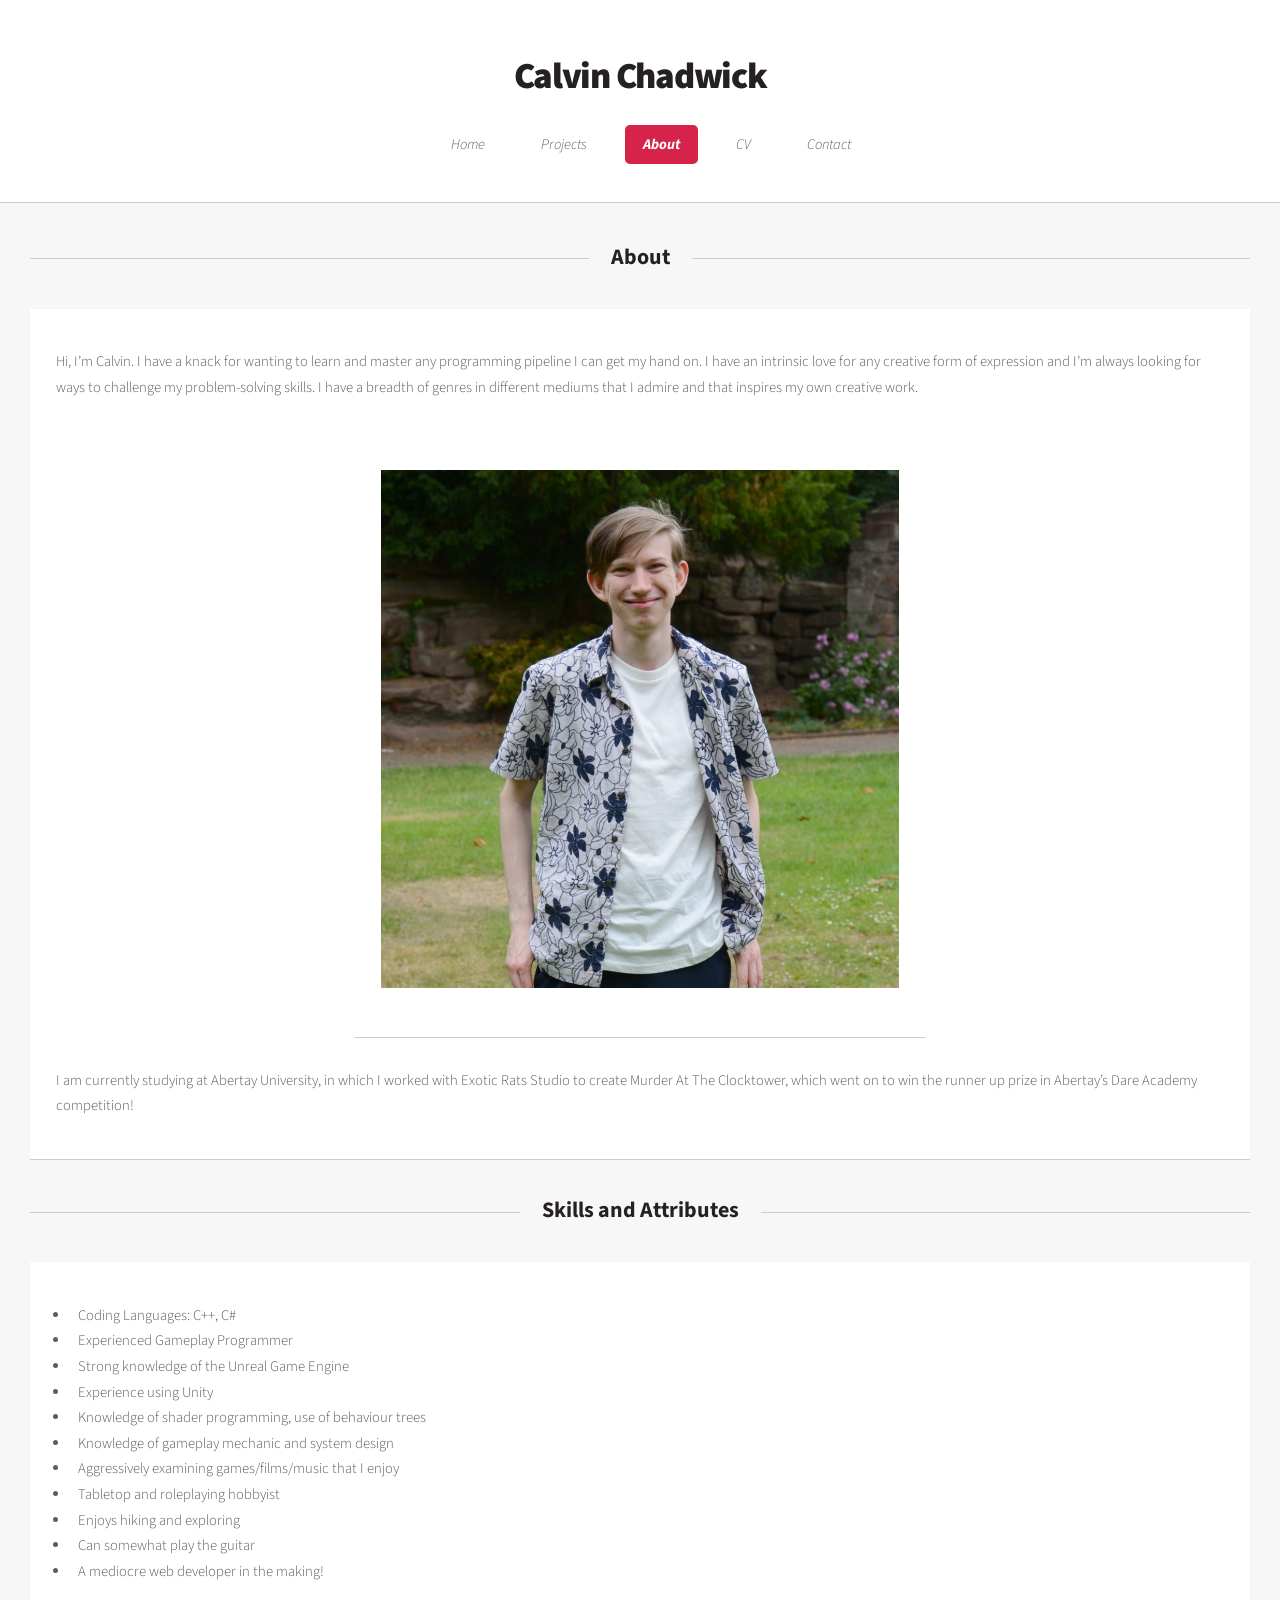
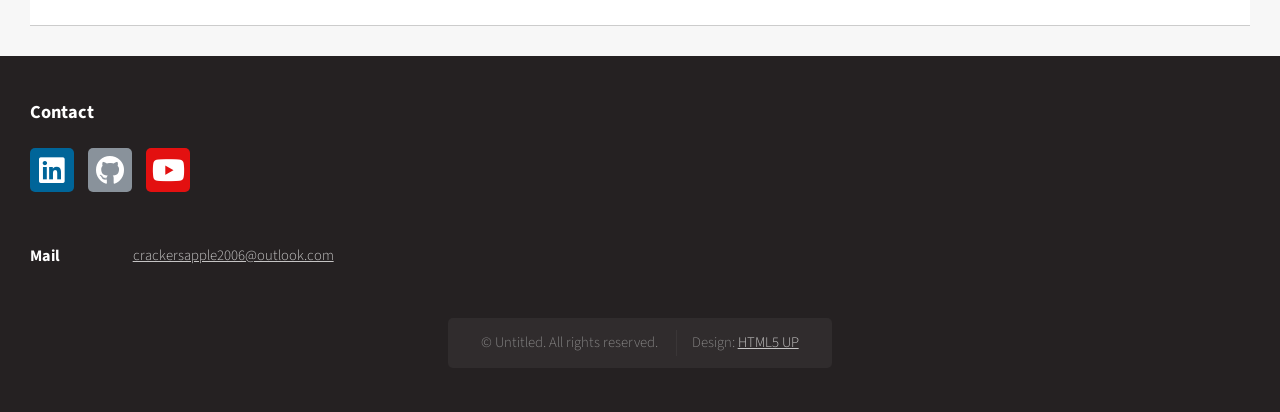
==== commit 6b2ee5b9: "Forgot to update the Nav for the other pages oopsies..." ====
--- a/about.html
+++ b/about.html
@@ -24,28 +24,10 @@
 				<nav id="nav">
 					<ul>
 						<li><a href="index.html">Home</a></li>
-						<li>
-							<a href="#">Dropdown</a>
-							<ul>
-								<li><a href="#">Lorem ipsum dolor</a></li>
-								<li><a href="#">Magna phasellus</a></li>
-								<li><a href="#">Etiam dolore nisl</a></li>
-								<li>
-									<a href="#">Phasellus consequat</a>
-									<ul>
-										<li><a href="#">Magna phasellus</a></li>
-										<li><a href="#">Etiam dolore nisl</a></li>
-										<li><a href="#">Veroeros feugiat</a></li>
-										<li><a href="#">Nisl sed aliquam</a></li>
-										<li><a href="#">Dolore adipiscing</a></li>
-									</ul>
-								</li>
-								<li><a href="#">Veroeros feugiat</a></li>
-							</ul>
-						</li>
-						<li><a href="left-sidebar.html">Left Sidebar</a></li>
-						<li><a href="right-sidebar.html">Right Sidebar</a></li>
-						<li><a href="no-sidebar.html">No Sidebar</a></li>
+						<li><a href="projects.html">Projects</a></li>
+						<li class="current"><a href="about.html">About</a></li>
+						<li><a href="images/CV/Calvin_Chadwick_CV.pdf">CV</a></li>
+						<li><a href="mailto:crackersapple2006@outlook.com">Contact</a></li>
 					</ul>
 				</nav>
 
--- a/ReadOnly-dopetrope/assets/css/main.css
+++ b/ReadOnly-dopetrope/assets/css/main.css
@@ -71,6 +71,16 @@
 	-ms-appearance: none;
 	appearance: none;
 }
+
+/* Adding my own css */
+.centered {
+	text-align: center;
+}
+
+	.centered img {
+		margin: 0 auto;
+		width: auto;
+	}
 
 /* Basic */
 
